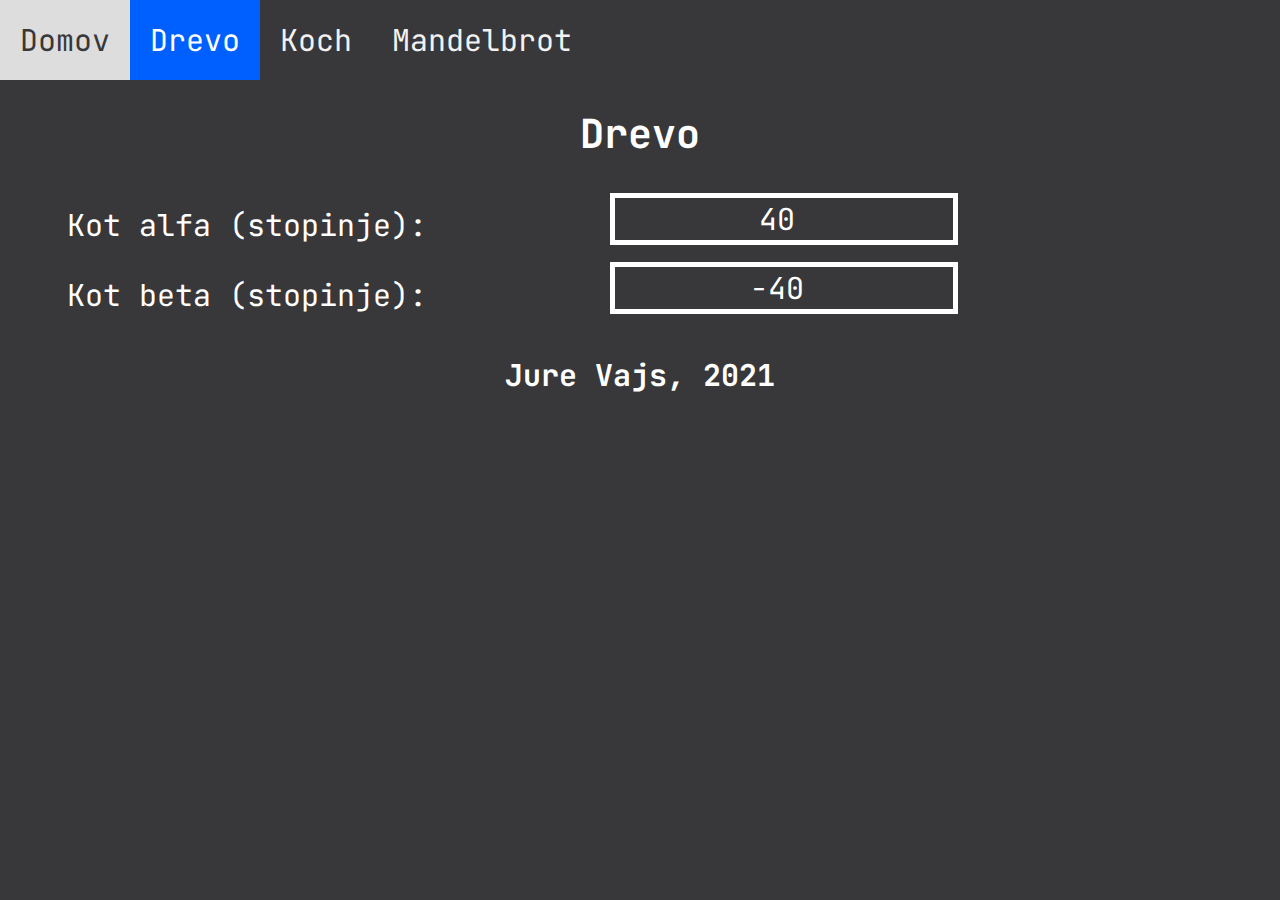
==== drevo.html @ 71f23abc "new layout for attributes" ====
<!DOCTYPE html>
<html lang="en">
  <head>
    <meta charset="utf-8" />
    <meta name="viewport" content="width=device-width, initial-scale=1.0">

    <title>Sketch</title>

    <link rel="stylesheet" type="text/css" href="drevo.css">
    <link href='https://fonts.googleapis.com/css?family=JetBrains Mono' rel='stylesheet'>

    <script src="libraries/p5.min.js"></script>
    <script src="libraries/p5.sound.min.js"></script>
      
    <div class="topnav" id="myTopnav">
      <a href="stran.html">Domov</a>
      <a href="#Drevo" class="active">Drevo</a>
      <a href="koch.html">Koch</a>
      <a href="mandel.html">Mandelbrot</a>
      <a href="javascript:void(0);" class="icon" onclick="myFunction()">
      <i class="fa fa-bars"></i>
      </a> 
    </div>
    
      
    <script>
      function myFunction() {
        var x = document.getElementById("myTopnav");
        if (x.className === "topnav") {
          x.className += " responsive";
        } else {
          x.className = "topnav";
        }
      }
    </script>

    <h1>Drevo</h1>

</head>

<body>
    
  <script src="drevocustomizable.js"></script>

    <p></p>
    <div id="okno"> 
      <div id="drevocustomizable"></div> 
      <div id="generirajdrevo">
        <table>
          <tr>
            <td align="left"><label for="kotalfa">Kot alfa (stopinje): </label></td>
            <td align="left"><input type="number" id="kotalfa" value="40" placeholder="alfa (stopinje)"></td>
          </tr>
          <tr>
            <td align="left"><label for="kotbeta">Kot beta (stopinje): </label></td>
            <td align="left"><input type="number" id="kotbeta" value="-40" placeholder="beta (stopinje)"></td>
          </tr>
        </table>
        
        
      </div>
  </div> 
    </body>
    <h2>
    Jure Vajs, 2021
    </h2>
      
</html>
---- drevo.css ----
html, body {
    margin: 0;
    padding: 0;
    background-color:#38373a;
  }
  
  canvas {
    border: 15px solid #ffffff;
  }

  #drevocustomizable {
    display: flex;  
    justify-content: left;
    align-items: left;
    padding-left: 3%;
  }
  #okno{
    display: flex;  
    justify-content: left;
    align-items: left;
  }
  #svetilnost, #R, #G, #B, #kotalfa, #kotbeta, #dolzina, #kotobracanja,#stgeneracij, #razdelitev{
    text-align: center;
    display: flex;
    font-family:'JetBrains Mono';
    font-size: 30px;
    width: 50%;
    align-items: justify;
    border: 5px solid #ffffff;
    background-color:#38373a;
    color:#ffffff;
    margin-bottom: 2%;
    outline: none;
    
  }
  table{
    width: 100%
  }
  

  #generirajdrevo {
    padding-left: 2%;
    width: 100%;
  }

  #kochcustomizable {
    display: flex;  
    justify-content: left;
    align-items: left;
    padding-left: 3%;
    
  }
  #mandelcustomizable{
    display: flex;  
    justify-content: left;
    align-items: left;
    padding-left: 3%;
  }

  #napis1{
    text-align: justify;
    font-family:'JetBrains Mono';
    font-size: 30px ;
    color:#ffffff;
  }

  h1{
    text-align: center;
    font-family:'JetBrains Mono';
    font-size: 40px ;
    color:#ffffff;
  }

  p{
    text-align: justify;
    font-family:'JetBrains Mono';
    font-size: 30px ;
    color:#ffffff;
    padding-right: 3%;
    padding-left: 3%;
  }
  label{
    font-family:'JetBrains Mono';
    font-size: 30px ;
    color:#ffffff;
  }
  
  h2{
    text-align: center;
    font-family:'JetBrains Mono';
    font-size: 30px ;
    color:#ffffff;
  } 
  
  
        
  .topnav {
    overflow: hidden;
    background-color: #38373a;
    font-family:'JetBrains Mono';
  }
        
  .topnav a {
    float: left;
    display: block;
    color: #f2f2f2;
    text-align: center;
    padding: 20px 20px;
    text-decoration: none;
    font-size: 30px;
  }
        
  .topnav a:hover {
    background-color: #ddd;
    color: #38373a;
  }
        
  .topnav a.active {
    background-color: #0060FF;
    color: white;
  }
        
  .topnav .icon {
    display: none;
  }
        
  @media screen and (max-width: 600px) {
    .topnav a:not(:first-child) {display: none;}
    .topnav a.icon {
      float: right;
      display: block;
    }
  }
        
  @media screen and (max-width: 600px) {
    .topnav.responsive {position: relative;}
    .topnav.responsive .icon {
      position: absolute;
      right: 0;
      top: 0;
      }
      .topnav.responsive a {
        float: none;
        display: block;
        text-align: left;
      }
  }
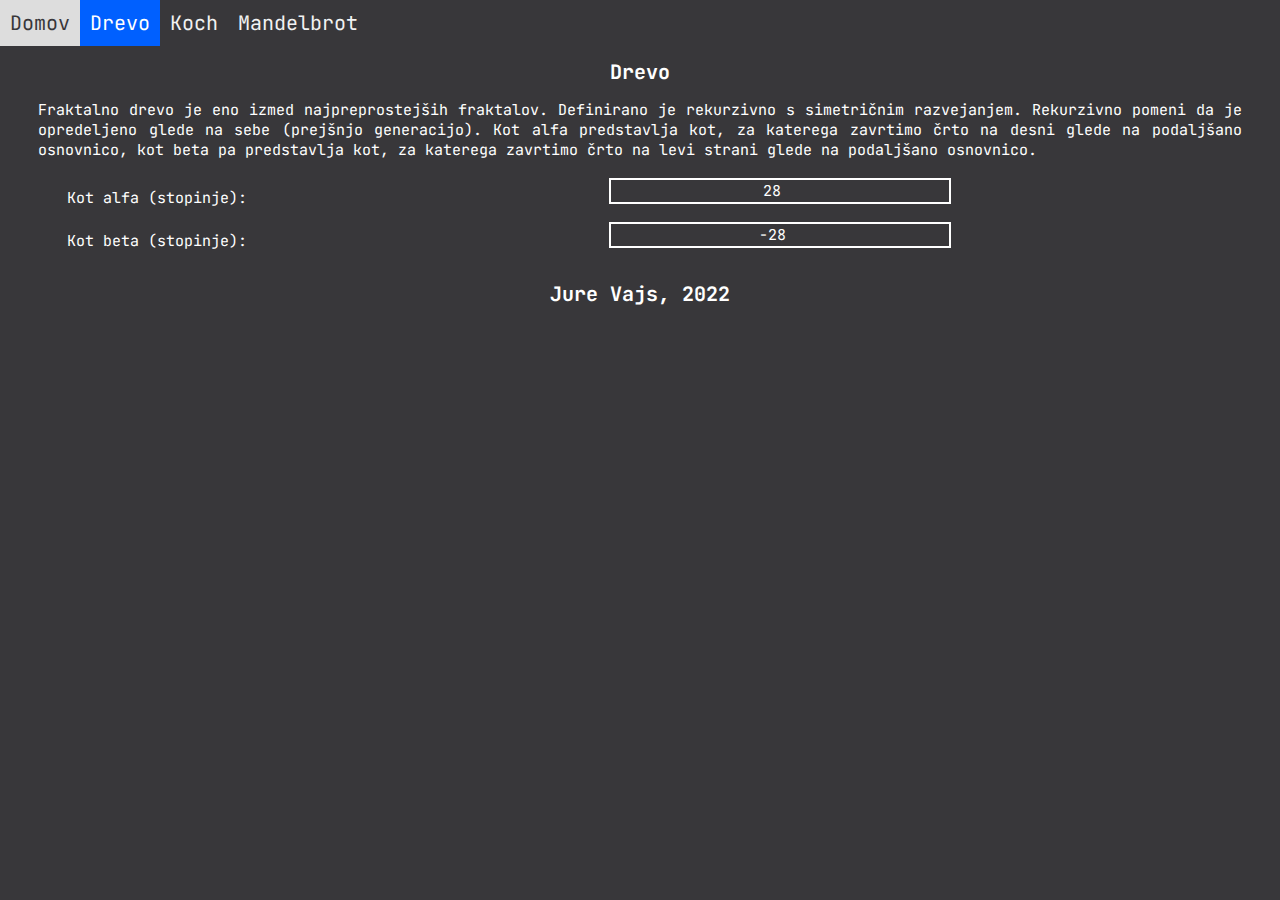
==== commit 2aa55ebc: "Added text to mandelbrot set" ====
--- a/drevo.html
+++ b/drevo.html
@@ -13,8 +13,8 @@
     <script src="libraries/p5.sound.min.js"></script>
       
     <div class="topnav" id="myTopnav">
-      <a href="stran.html">Domov</a>
-      <a href="#Drevo" class="active">Drevo</a>
+      <a href="index.html">Domov</a>
+      <a href="drevo.html" class="active">Drevo</a>
       <a href="koch.html">Koch</a>
       <a href="mandel.html">Mandelbrot</a>
       <a href="javascript:void(0);" class="icon" onclick="myFunction()">
@@ -42,18 +42,23 @@
     
   <script src="drevocustomizable.js"></script>
 
-    <p></p>
+    <p>Fraktalno drevo je eno izmed najpreprostejših fraktalov. Definirano je rekurzivno s 
+      simetričnim razvejanjem. Rekurzivno pomeni da je opredeljeno glede na sebe (prejšnjo 
+      generacijo). Kot alfa predstavlja kot, za katerega zavrtimo črto na desni glede na 
+      podaljšano osnovnico, kot beta pa predstavlja kot, za katerega zavrtimo črto na levi
+      strani glede na podaljšano osnovnico.
+    </p>
     <div id="okno"> 
       <div id="drevocustomizable"></div> 
       <div id="generirajdrevo">
         <table>
           <tr>
             <td align="left"><label for="kotalfa">Kot alfa (stopinje): </label></td>
-            <td align="left"><input type="number" id="kotalfa" value="40" placeholder="alfa (stopinje)"></td>
+            <td align="left"><input type="number" id="kotalfa" value="28" placeholder="alfa (stopinje)"></td>
           </tr>
           <tr>
             <td align="left"><label for="kotbeta">Kot beta (stopinje): </label></td>
-            <td align="left"><input type="number" id="kotbeta" value="-40" placeholder="beta (stopinje)"></td>
+            <td align="left"><input type="number" id="kotbeta" value="-28" placeholder="beta (stopinje)"></td>
           </tr>
         </table>
         
@@ -62,7 +67,7 @@
   </div> 
     </body>
     <h2>
-    Jure Vajs, 2021
+    Jure Vajs, 2022
     </h2>
       
 </html>--- a/drevo.css
+++ b/drevo.css
@@ -5,7 +5,7 @@
   }
   
   canvas {
-    border: 15px solid #ffffff;
+    border: 6px solid #ffffff;
   }
 
   #drevocustomizable {
@@ -19,14 +19,14 @@
     justify-content: left;
     align-items: left;
   }
-  #svetilnost, #R, #G, #B, #kotalfa, #kotbeta, #dolzina, #kotobracanja,#stgeneracij, #razdelitev{
+  #generiraj, #svetilnost, #R, #G, #B, #kotalfa, #kotbeta, #dolzina, #kotobracanja,#stgeneracij, #razdelitev{
     text-align: center;
     display: flex;
     font-family:'JetBrains Mono';
-    font-size: 30px;
+    font-size: 15px;
     width: 50%;
     align-items: justify;
-    border: 5px solid #ffffff;
+    border: 2px solid #ffffff;
     background-color:#38373a;
     color:#ffffff;
     margin-bottom: 2%;
@@ -34,7 +34,7 @@
     
   }
   table{
-    width: 100%
+    width: 100%;
   }
   
 
@@ -60,35 +60,36 @@
   #napis1{
     text-align: justify;
     font-family:'JetBrains Mono';
-    font-size: 30px ;
+    font-size: 20px ;
     color:#ffffff;
   }
+  
 
   h1{
     text-align: center;
     font-family:'JetBrains Mono';
-    font-size: 40px ;
+    font-size: 20px ;
     color:#ffffff;
   }
 
   p{
     text-align: justify;
     font-family:'JetBrains Mono';
-    font-size: 30px ;
+    font-size: 15px ;
     color:#ffffff;
     padding-right: 3%;
     padding-left: 3%;
   }
   label{
     font-family:'JetBrains Mono';
-    font-size: 30px ;
+    font-size: 15px ;
     color:#ffffff;
   }
   
   h2{
     text-align: center;
     font-family:'JetBrains Mono';
-    font-size: 30px ;
+    font-size: 20px ;
     color:#ffffff;
   } 
   
@@ -105,9 +106,9 @@
     display: block;
     color: #f2f2f2;
     text-align: center;
-    padding: 20px 20px;
+    padding: 10px 10px;
     text-decoration: none;
-    font-size: 30px;
+    font-size: 20px;
   }
         
   .topnav a:hover {
